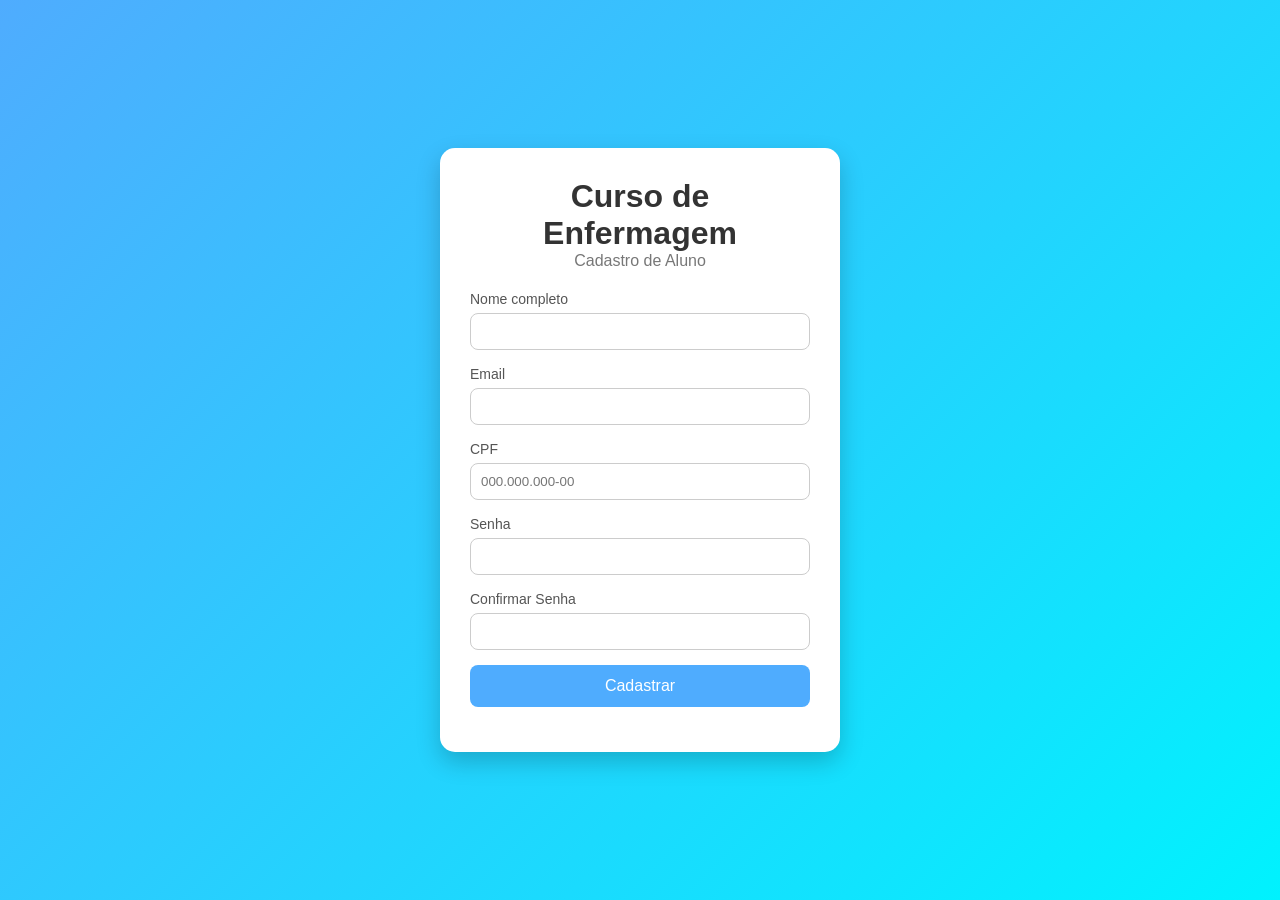
==== index.html @ 33ba4802 "Adicionado tela de cadastro" ====
<!DOCTYPE html> 
<html lang="pt-br"> 
<head> 
 <meta charset="UTF-8"> 
 <meta name="viewport" content="width=device-width, initial scale=1.0"> 
 <title>Cadastro - Curso de Enfermagem</title> 
 <link rel="stylesheet" href="style.css"> 
</head> 
<body> 
<div class="container"> 
 <div class="card"> 
 <h1> Curso de Enfermagem</h1> 
 <p class="subtitle">Cadastro de Aluno</p> 
 <form id="formCadastro"> 
 <div class="input-group"> 
 <label>Nome completo</label> 
 <input type="text" id="nome"> 
 </div> 
 <div class="input-group"> 
 <label>Email</label> 
 <input type="email" id="email"> 
 </div> 
 <div class="input-group"> 
 <label>CPF</label> 
 <input type="text" id="cpf" placeholder="000.000.000-00">  </div> 
 <div class="input-group"> 
 <label>Senha</label> 
 <input type="password" id="senha"> 
 </div> 
 <div class="input-group"> 
 <label>Confirmar Senha</label> 
 <input type="password" id="confirmar"> 
 </div> 
 <button type="button" onclick="cadastrar()">Cadastrar</button>  <p id="mensagem"></p> 
 </form> 
 </div> 
</div> 
<script src="script.js"></script> 
</body>
</html>
---- style.css ----
* { 
 margin: 0; 
 padding: 0; 
 box-sizing: border-box; 
 font-family: Arial, sans-serif; 
} 
body { 
 background: linear-gradient(135deg, #4facfe, #00f2fe);  height: 100vh; 
 display: flex; 
 align-items: center; 
 justify-content: center; 
} 
.container { 
 width: 100%; 
 padding: 20px; 
} 
.card { 
 background: white; 
 max-width: 400px; 
 margin: auto; 
 padding: 30px; 
 border-radius: 15px; 
 box-shadow: 0 10px 25px rgba(0,0,0,0.2); 
 animation: fadeIn 0.5s ease; 
} 
h1 { 
 text-align: center; 
 color: #333; 
} 
.subtitle { 
 text-align: center; 
 margin-bottom: 20px; 
 color: #777; 
} 
.input-group { 
 margin-bottom: 15px; 
} 
.input-group label { 
 font-size: 14px; 
 color: #555; 
} 
.input-group input { 
 width: 100%; 
 padding: 10px; 
 border-radius: 8px; 
 border: 1px solid #ccc;
 margin-top: 5px; 
 transition: 0.3s; 
} 
.input-group input:focus {  border-color: #4facfe; 
 outline: none; 
} 
input.erro { 
 border: 2px solid red; 
} 
input.sucesso { 
 border: 2px solid green; } 
button { 
 width: 100%; 
 padding: 12px; 
 background: #4facfe; 
 border: none; 
 border-radius: 8px; 
 color: white; 
 font-size: 16px; 
 cursor: pointer; 
 transition: 0.3s; 
} 
button:hover { 
 background: #007bff; 
 transform: scale(1.03); } 
#mensagem { 
 text-align: center; 
 margin-top: 15px; 
 font-weight: bold; 
} 
@keyframes fadeIn { 
 from { 
 opacity: 0; 
 transform: translateY(10px);  } 
 to { 
 opacity: 1; 
 transform: translateY(0);  } 
} 
/* Responsividade */ 
@media (max-width: 480px) {  .card { 
 padding: 20px; 
 } 
 h1 { 
 font-size: 20px; 
 }
}
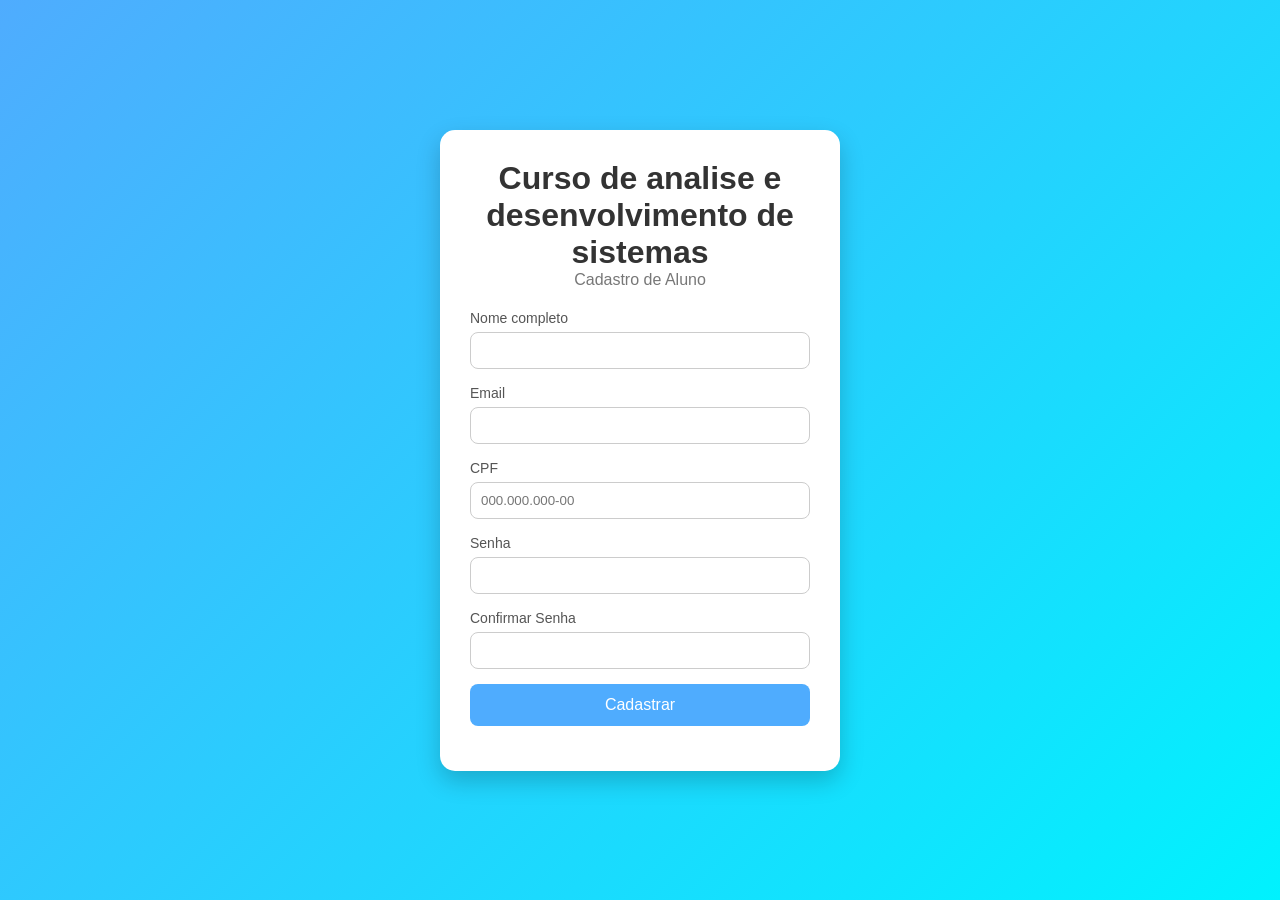
==== commit 00448050: "Corrigido paginas de cadastro e login" ====
--- a/index.html
+++ b/index.html
@@ -2,14 +2,14 @@
 <html lang="pt-br"> 
 <head> 
  <meta charset="UTF-8"> 
- <meta name="viewport" content="width=device-width, initial scale=1.0"> 
- <title>Cadastro - Curso de Enfermagem</title> 
+ <meta name="viewport" content="width=device-width, initial-scale=1.0"> 
+ <title>Cadastro - Curso de analise e desenvolvimento de sistemas</title> 
  <link rel="stylesheet" href="style.css"> 
 </head> 
 <body> 
 <div class="container"> 
  <div class="card"> 
- <h1> Curso de Enfermagem</h1> 
+ <h1> Curso de analise e desenvolvimento de sistemas</h1> 
  <p class="subtitle">Cadastro de Aluno</p> 
  <form id="formCadastro"> 
  <div class="input-group"> 
